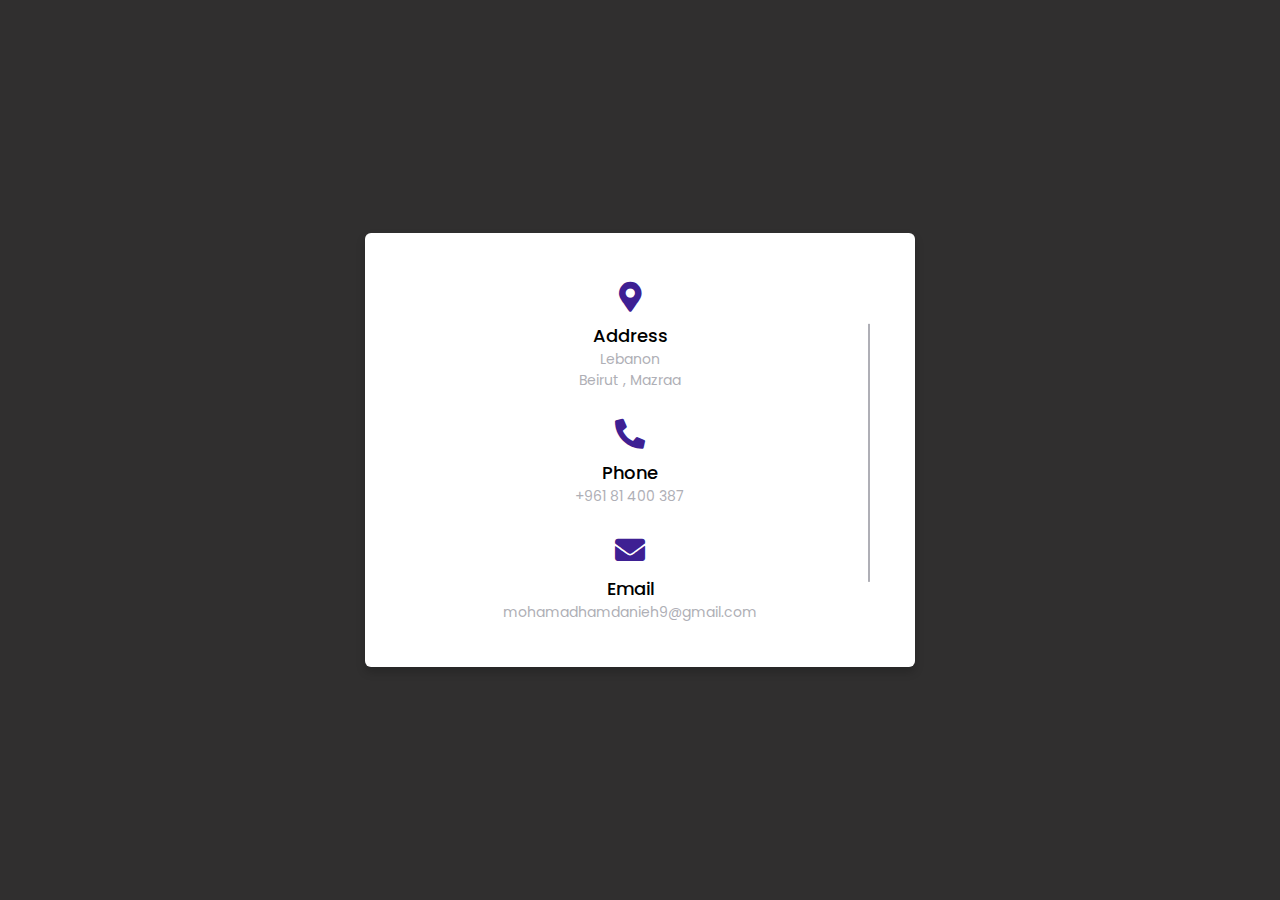
==== index.html @ 79738795 "Initial commit" ====
<!DOCTYPE html>
<!-- Website - www.codingnepalweb.com -->
<html lang="en" dir="ltr">
  <head>
    <meta charset="UTF-8" />
    <title>Responsive Contact Us Form | CodingLab</title>
    <link rel="stylesheet" href="style.css" />
    <!-- Fontawesome CDN Link -->
    <link rel="stylesheet" href="https://cdnjs.cloudflare.com/ajax/libs/font-awesome/5.15.2/css/all.min.css" />
    <link rel="stylesheet" href="style.css" />
    <meta name="viewport" content="width=device-width, initial-scale=1.0" />
  </head>
  <body>
    <div class="container">
      <div class="content">
        <div class="left-side">
          <div class="address details">
            <i class="fas fa-map-marker-alt"></i>
            <div class="topic">Address</div>
            <div class="text-one">Lebanon</div>
            <div class="text-two">Beirut , Mazraa</div>
          </div>
          <div class="phone details">
            <i class="fas fa-phone-alt"></i>
            <div class="topic">Phone</div>
            <div class="text-one">+961 81 400 387</div>
            
          </div>
          <div class="email details">
            <i class="fas fa-envelope"></i>
            <div class="topic">Email</div>
            <div class="text-one">mohamadhamdanieh9@gmail.com</div>
            
          </div>
        </div>
        
      </div>
    </div>
  </body>
</html>
---- style.css ----
/* Google Font CDN Link */
@import url("https://fonts.googleapis.com/css2?family=Poppins:wght@200;300;400;500;600;700&display=swap");
* {
  margin: 0;
  padding: 0;
  box-sizing: border-box;
  font-family: "Poppins", sans-serif;
}
body {
  min-height: 100vh;
  width: 100%;
  background: rgb(48, 47, 47);
  display: flex;
  align-items: center;
  justify-content: center;
}
.container {
  max-width: 550px;
  width: 100%;
  background: #fff;
  border-radius: 6px;
  padding: 20px 60px 30px 40px;
  box-shadow: 0 5px 10px rgba(0, 0, 0, 0.2);
}
.container .content {
  display: flex;
  align-items: center;
  justify-content: space-between;
}
.container .content .left-side {
  width: 100%;
  height: 100%;
  display: flex;
  flex-direction: column;
  align-items: center;
  justify-content: center;
  margin-top: 15px;
  position: relative;
}
.content .left-side::before {
  content: "";
  position: absolute;
  height: 70%;
  width: 2px;
  right: -15px;
  top: 50%;
  transform: translateY(-50%);
  background: #afafb6;
}
.content .left-side .details {
  margin: 14px;
  text-align: center;
}
.content .left-side .details i {
  font-size: 30px;
  color: #3e2093;
  margin-bottom: 10px;
}
.content .left-side .details .topic {
  font-size: 18px;
  font-weight: 500;
}
.content .left-side .details .text-one,
.content .left-side .details .text-two {
  font-size: 14px;
  color: #afafb6;
}

.container .content .right-side {
  width: 75%;
  margin-left: 75px;
}
.content .right-side .topic-text {
  font-size: 23px;
  font-weight: 600;
  color: #3e2093;
}
.right-side .input-box {
  height: 55px;
  width: 100%;
  margin: 12px 0;
}
.right-side .input-box input,
.right-side .input-box textarea {
  height: 100%;
  width: 100%;
  border: none;
  outline: none;
  font-size: 16px;
  background: #f0f1f8;
  border-radius: 6px;
  padding: 0 15px;
  resize: none;
}
.right-side .message-box {
  min-height: 110px;
}
.right-side .input-box textarea {
  padding-top: 6px;
}
.right-side .button {
  display: inline-block;
  margin-top: 12px;
}
.right-side .button input[type="button"] {
  color: #fff;
  font-size: 18px;
  outline: none;
  border: none;
  padding: 8px 16px;
  border-radius: 6px;
  background: #3e2093;
  cursor: pointer;
  transition: all 0.3s ease;
}
.button input[type="button"]:hover {
  background: #5029bc;
}

@media (max-width: 950px) {
  .container {
    width: 90%;
    padding: 30px 40px 40px 35px;
  }
  .container .content .right-side {
    width: 75%;
    margin-left: 55px;
  }
}
@media (max-width: 820px) {
  .container {
    margin: 40px 0;
    height: 100%;
  }
  .container .content {
    flex-direction: column-reverse;
  }
  .container .content .left-side {
    width: 100%;
    flex-direction: row;
    margin-top: 40px;
    justify-content: center;
    flex-wrap: wrap;
  }
  .container .content .left-side::before {
    display: none;
  }
  .container .content .right-side {
    width: 100%;
    margin-left: 0;
  }
}

/* /// */
---- style.css ----
/* Google Font CDN Link */
@import url("https://fonts.googleapis.com/css2?family=Poppins:wght@200;300;400;500;600;700&display=swap");
* {
  margin: 0;
  padding: 0;
  box-sizing: border-box;
  font-family: "Poppins", sans-serif;
}
body {
  min-height: 100vh;
  width: 100%;
  background: rgb(48, 47, 47);
  display: flex;
  align-items: center;
  justify-content: center;
}
.container {
  max-width: 550px;
  width: 100%;
  background: #fff;
  border-radius: 6px;
  padding: 20px 60px 30px 40px;
  box-shadow: 0 5px 10px rgba(0, 0, 0, 0.2);
}
.container .content {
  display: flex;
  align-items: center;
  justify-content: space-between;
}
.container .content .left-side {
  width: 100%;
  height: 100%;
  display: flex;
  flex-direction: column;
  align-items: center;
  justify-content: center;
  margin-top: 15px;
  position: relative;
}
.content .left-side::before {
  content: "";
  position: absolute;
  height: 70%;
  width: 2px;
  right: -15px;
  top: 50%;
  transform: translateY(-50%);
  background: #afafb6;
}
.content .left-side .details {
  margin: 14px;
  text-align: center;
}
.content .left-side .details i {
  font-size: 30px;
  color: #3e2093;
  margin-bottom: 10px;
}
.content .left-side .details .topic {
  font-size: 18px;
  font-weight: 500;
}
.content .left-side .details .text-one,
.content .left-side .details .text-two {
  font-size: 14px;
  color: #afafb6;
}

.container .content .right-side {
  width: 75%;
  margin-left: 75px;
}
.content .right-side .topic-text {
  font-size: 23px;
  font-weight: 600;
  color: #3e2093;
}
.right-side .input-box {
  height: 55px;
  width: 100%;
  margin: 12px 0;
}
.right-side .input-box input,
.right-side .input-box textarea {
  height: 100%;
  width: 100%;
  border: none;
  outline: none;
  font-size: 16px;
  background: #f0f1f8;
  border-radius: 6px;
  padding: 0 15px;
  resize: none;
}
.right-side .message-box {
  min-height: 110px;
}
.right-side .input-box textarea {
  padding-top: 6px;
}
.right-side .button {
  display: inline-block;
  margin-top: 12px;
}
.right-side .button input[type="button"] {
  color: #fff;
  font-size: 18px;
  outline: none;
  border: none;
  padding: 8px 16px;
  border-radius: 6px;
  background: #3e2093;
  cursor: pointer;
  transition: all 0.3s ease;
}
.button input[type="button"]:hover {
  background: #5029bc;
}

@media (max-width: 950px) {
  .container {
    width: 90%;
    padding: 30px 40px 40px 35px;
  }
  .container .content .right-side {
    width: 75%;
    margin-left: 55px;
  }
}
@media (max-width: 820px) {
  .container {
    margin: 40px 0;
    height: 100%;
  }
  .container .content {
    flex-direction: column-reverse;
  }
  .container .content .left-side {
    width: 100%;
    flex-direction: row;
    margin-top: 40px;
    justify-content: center;
    flex-wrap: wrap;
  }
  .container .content .left-side::before {
    display: none;
  }
  .container .content .right-side {
    width: 100%;
    margin-left: 0;
  }
}

/* /// */
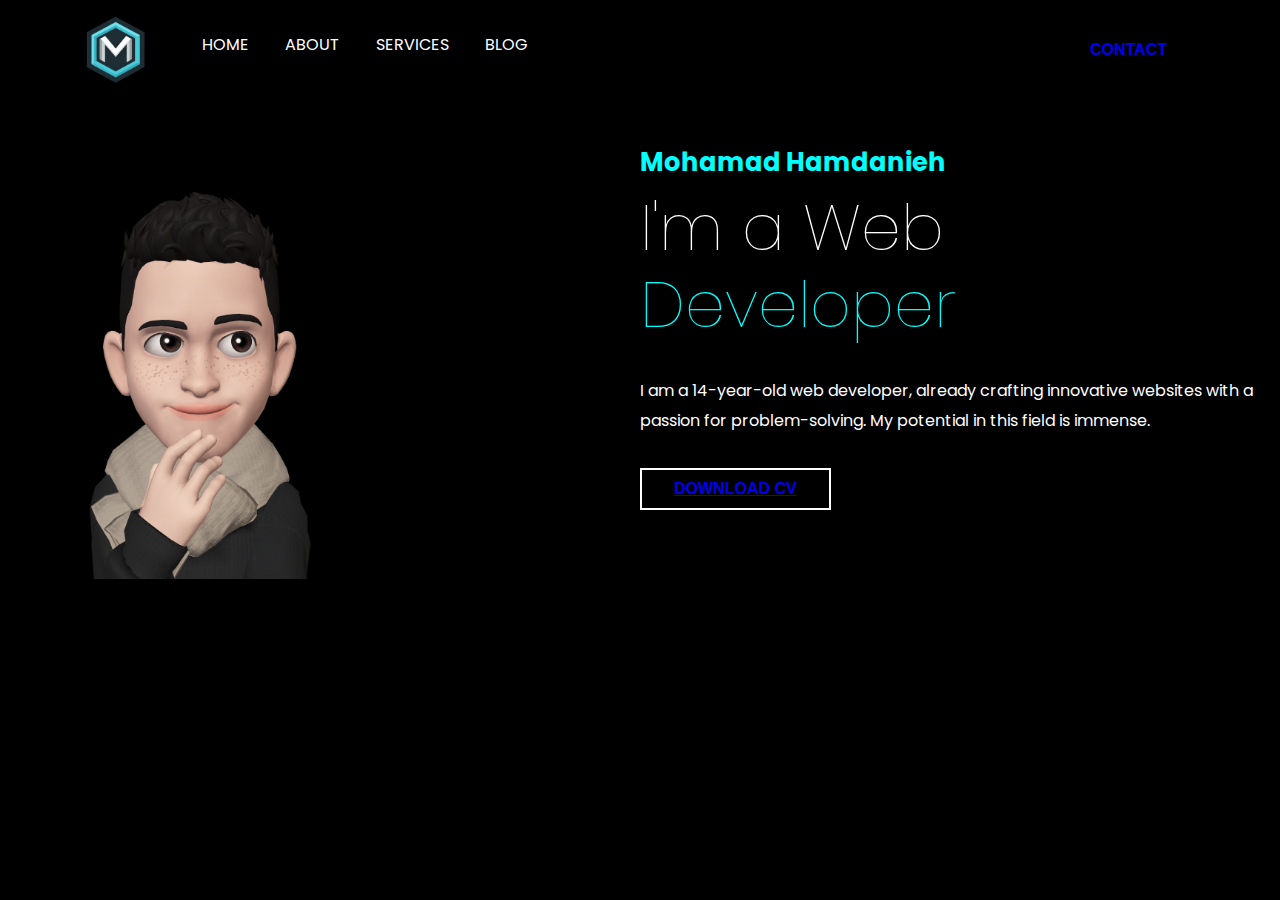
==== commit 874454ad: "up" ====
--- a/index.html
+++ b/index.html
@@ -1,40 +1,172 @@
 <!DOCTYPE html>
-<!-- Website - www.codingnepalweb.com -->
-<html lang="en" dir="ltr">
-  <head>
-    <meta charset="UTF-8" />
-    <title>Responsive Contact Us Form | CodingLab</title>
-    <link rel="stylesheet" href="style.css" />
-    <!-- Fontawesome CDN Link -->
-    <link rel="stylesheet" href="https://cdnjs.cloudflare.com/ajax/libs/font-awesome/5.15.2/css/all.min.css" />
-    <link rel="stylesheet" href="style.css" />
-    <meta name="viewport" content="width=device-width, initial-scale=1.0" />
-  </head>
-  <body>
-    <div class="container">
-      <div class="content">
-        <div class="left-side">
-          <div class="address details">
-            <i class="fas fa-map-marker-alt"></i>
-            <div class="topic">Address</div>
-            <div class="text-one">Lebanon</div>
-            <div class="text-two">Beirut , Mazraa</div>
-          </div>
-          <div class="phone details">
-            <i class="fas fa-phone-alt"></i>
-            <div class="topic">Phone</div>
-            <div class="text-one">+961 81 400 387</div>
-            
-          </div>
-          <div class="email details">
-            <i class="fas fa-envelope"></i>
-            <div class="topic">Email</div>
-            <div class="text-one">mohamadhamdanieh9@gmail.com</div>
-            
-          </div>
+<html lang="en">
+
+<head>
+    <meta http-equiv="X-UA-Compatible" content="IE=edge">
+    <meta name="viewport" content="width=device-width, initial-scale=1.0">
+    <link rel="stylesheet" href="./styles.css">
+    <link rel="preconnect" href="https://fonts.googleapis.com">
+    <link rel="preconnect" href="https://fonts.gstatic.com" crossorigin>
+    <link rel="preconnect" href="https://fonts.googleapis.com">
+    <link rel="preconnect" href="https://fonts.gstatic.com" crossorigin>
+    <link href="https://fonts.googleapis.com/css2?family=Lato:wght@100;400;700&family=Poppins:wght@200&display=swap"
+        rel="stylesheet">
+    <link href="https://fonts.googleapis.com/css2?family=Poppins:wght@200&display=swap" rel="stylesheet">
+    <title>Portfolio</title>
+    <style>
+        *{
+padding: 0;
+margin: 0;
+box-sizing: border-box;
+-webkit-font-smoothing: antialiased;
+}
+header{
+background-color: var(--bgDark);
+clip-path: polygon(0 0, 100% 0, 100% 100%, 73% 94%, 0 100%);
+}
+header nav .left a{
+color: var(--white);
+text-decoration: none;
+margin-right: 2rem;
+text-transform: uppercase;
+transition: all .2s ease;
+}
+header nav .left a:hover{
+color: var(--primary);
+}
+header nav {
+padding: 2rem 0;
+}
+header nav .logo{
+margin-right: 3rem;
+}
+body{
+font-family: 'Poppins', sans-serif;
+background-color: black;
+color: white;
+}
+.container{
+max-width: 1152px;
+padding: 0 15px;
+margin: 0 auto;
+}
+.hero{
+padding-top: 2rem;
+padding-bottom: 3rem;
+}
+.hero .left img{
+width: 400px;
+}
+.hero .right {
+color: var(--white);
+margin-top: -7rem;
+}
+.hero .right h6{
+font-size: 1.6rem;
+color: var(--primary);
+margin-bottom: 0.5rem;
+}
+.hero .right h1{
+font-size: 4rem;
+font-weight: 100;
+line-height: 1.2;
+margin-bottom: 2rem;
+}
+.hero .right h1 span{
+color: var(--primary);
+}
+.hero .right p{
+line-height: 1.9;
+margin-bottom: 2rem;}
+.flex{
+display: flex;
+}
+.items-centre{
+align-items: center;
+}
+.justify-between{
+justify-content: space-between;
+}
+.justify-center{
+justify-content: center;
+}
+.justify-right{
+justify-content: right;
+}
+.btn{
+padding: 0.6rem 2rem;
+font-size: 1rem;
+font-weight: 600;
+border: 2px solid transparent;
+outline: none;
+cursor: pointer;
+text-transform: uppercase;
+transition: all .2s ease;
+}
+.btn-primary{
+background-color: var(--primary);
+color: var(--secondary);
+margin-top: -15rem;
+}
+.btn-primary:hover{
+background: transparent;
+border-color: var(--primary);
+color: var(--primary);
+}
+.flex-1{
+flex: 1;
+}
+.btn-secondary{
+background: transparent;
+color: var(--primary);
+border-color: var(--primary);
+}
+.btn-secondary:hover{
+background: var(--primary);
+color: var(--secondary);
+}
+    </style>
+</head>
+
+<body>
+    <header>
+        <div class="container">
+            <nav class="flex items-centre justify-between">
+                <div class="left flex justfiy-right">
+                    <div class="logo">
+                        <img src="Screenshot_2023-12-21_184450-removebg-preview.png" width="75px" alt="logo" style="position: relative; bottom: 20px;">
+                    </div>
+                    <div>
+                        <a href="index.html">Home</a>
+                        <a href="about.html">About</a>
+                        <a href="services.html">Services</a>
+                        <a href="blog.html">Blog</a></li>
+                       
+                    </div>
+                </div>
+                <div class="right">
+                    <a href="contact.html">
+                    <button class="btn btn-primary" style="position: relative; bottom: 20px;">Contact</button>
+                    </a>
+                </div>
+            </nav>
         </div>
-        
-      </div>
+    </header>
+    <div class="hero flex items-centre justify-between">
+        <div class="left flex-1 justify-center">
+            <img src="AREmoji_20240103_230613.jpg" alt="Profile">
+        </div>
+        <div class="right flex-1">
+            <h6 style="color: cyan;">Mohamad Hamdanieh</h6>
+            <h1>I'm a Web<br> <span style="color: cyan;">Developer</span></h1>
+            <p> I am a 14-year-old web developer, already crafting innovative websites with a passion for problem-solving. My potential in
+            this field is immense.</p>
+            <div>
+                <button class="btn btn-secondary"> <a href="Mohamad Hamdanieh.docx" download>DOWNLOAD CV</a></button>
+            </div>
+        </div>
     </div>
-  </body>
-</html>
+    
+</body>
+
+</html>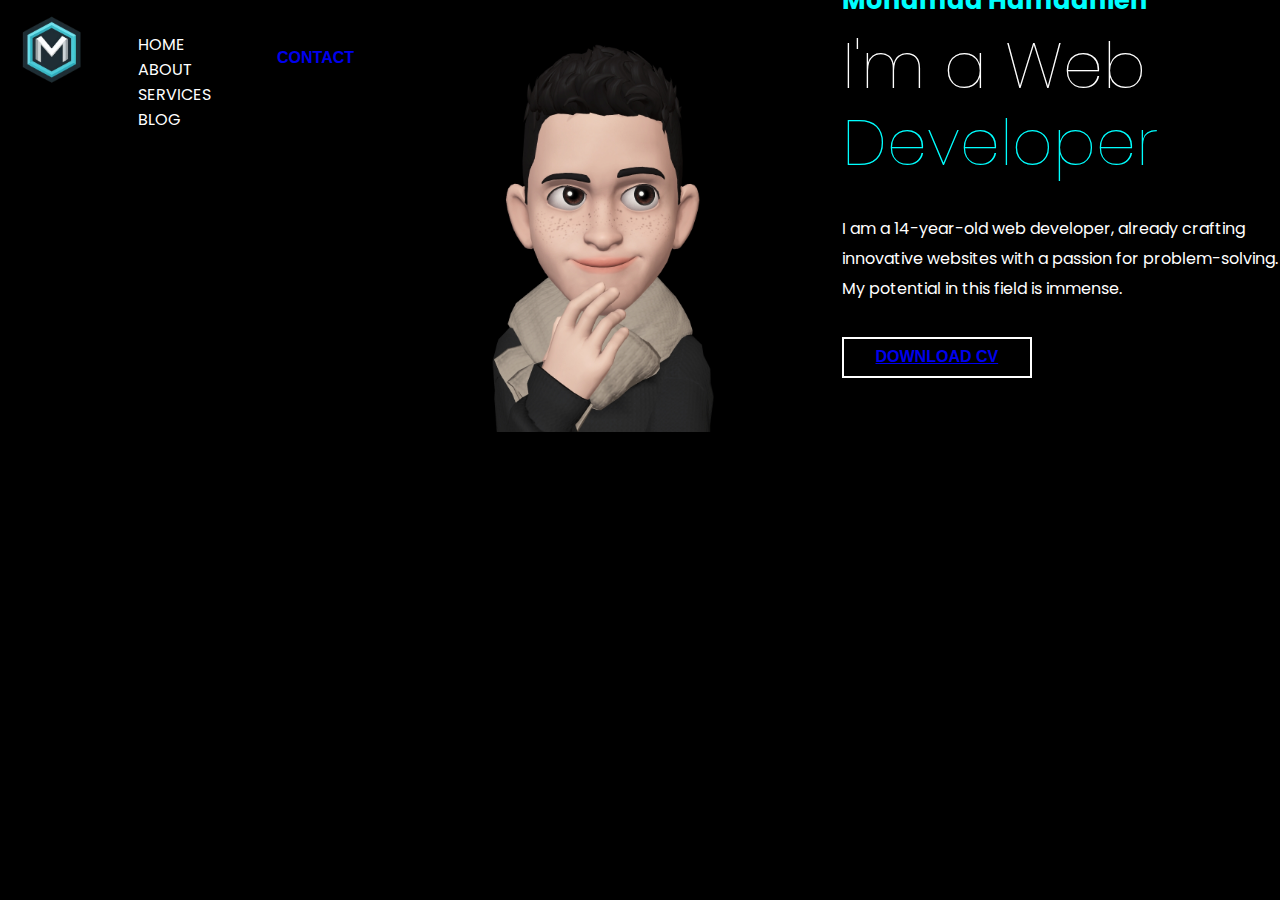
==== commit 6aa32ced: "Update index.html" ====
--- a/index.html
+++ b/index.html
@@ -14,6 +14,9 @@
     <link href="https://fonts.googleapis.com/css2?family=Poppins:wght@200&display=swap" rel="stylesheet">
     <title>Portfolio</title>
     <style>
+        body{
+            display: flex;
+        }
         *{
 padding: 0;
 margin: 0;
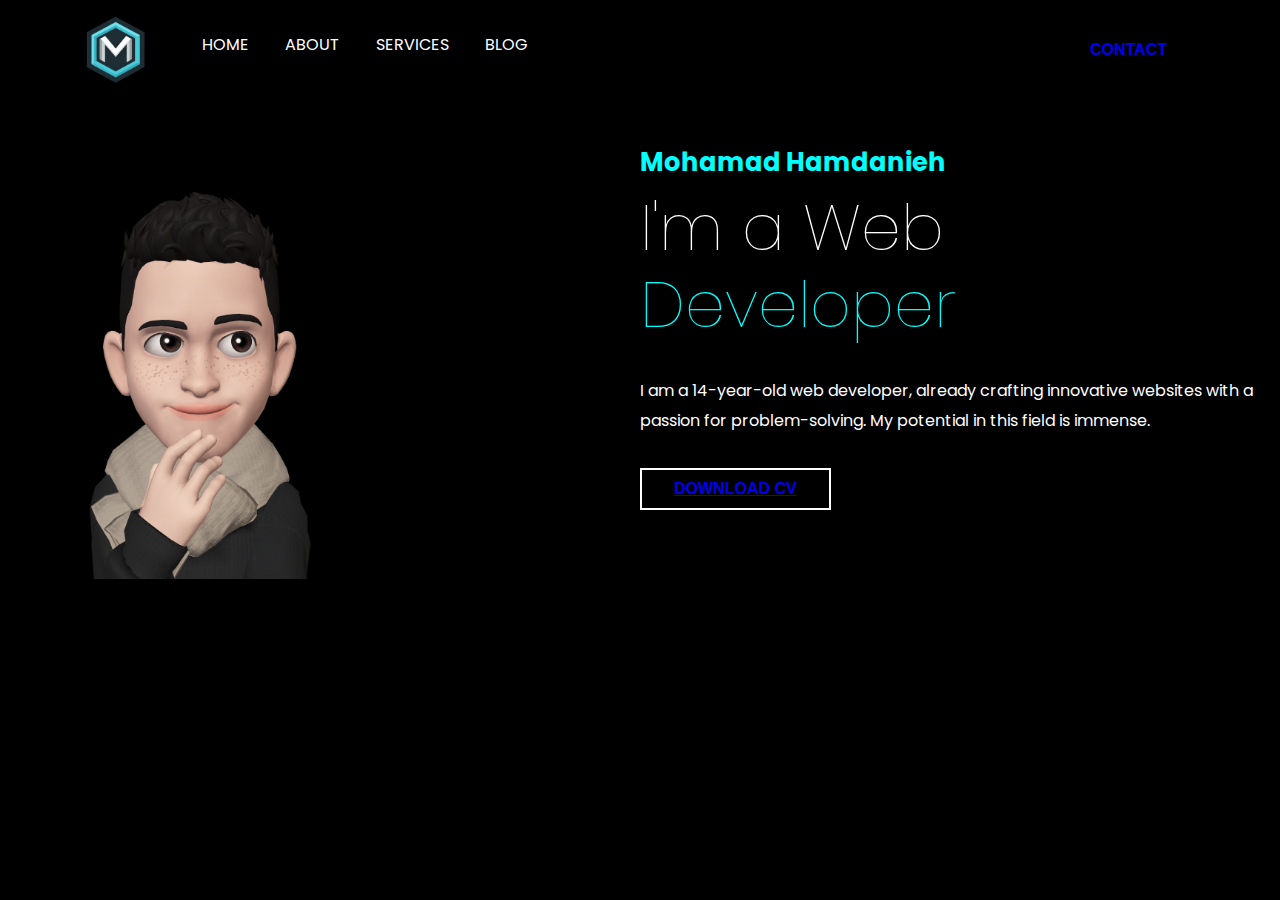
==== commit b5578ce6: "Update index.html" ====
--- a/index.html
+++ b/index.html
@@ -14,9 +14,7 @@
     <link href="https://fonts.googleapis.com/css2?family=Poppins:wght@200&display=swap" rel="stylesheet">
     <title>Portfolio</title>
     <style>
-        body{
-            display: flex;
-        }
+        
         *{
 padding: 0;
 margin: 0;
